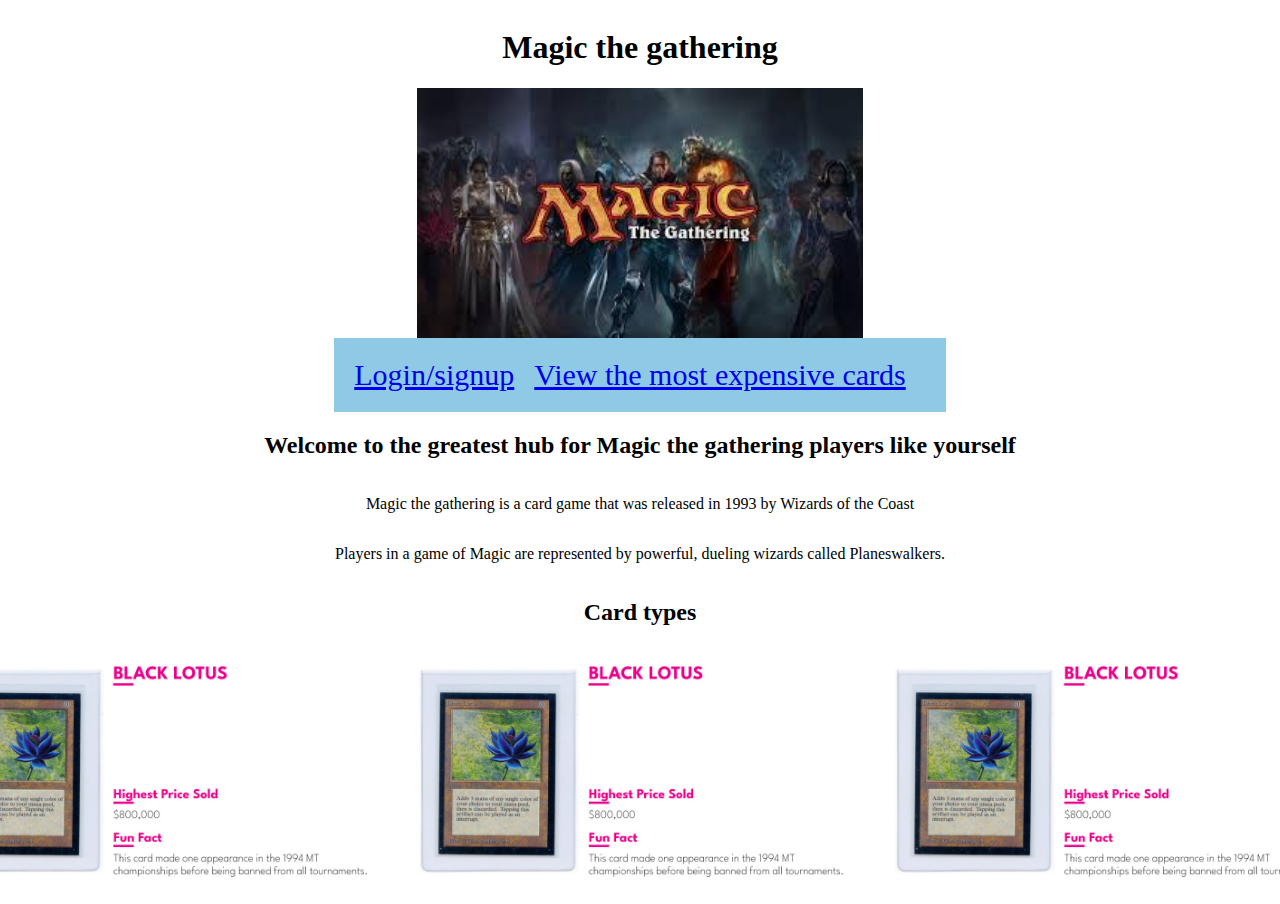
==== Index.html @ d0585454 "Changed nav bar" ====
<!DOCTYPE html>
<html lang="en">
  <head>
    <meta charset="UTF-8" />
    <meta name="viewport" content="width=device-width, initial-scale=1.0" />
    <title>Magic the gathering</title>
    <link rel="stylesheet" href="styles/styles.css" />
  </head>
  <body>
    <style>
      .cards {
        display: flex;
      }
      img {
        height: 250px;
      }
    </style>
    <h1>Magic the gathering</h1>
    <img src="Images/MTG.jpg" alt="" />
    <div class="nav">
      <a href="Login.html">Login/signup</a>
      <a href="Prices.html">View the most expensive cards</a>
    </div>
    <h2>
      Welcome to the greatest hub for Magic the gathering players like yourself
    </h2>
    <div>
      <p>
        Magic the gathering is a card game that was released in 1993 by Wizards
        of the Coast
      </p>
    </div>
    <div>
      <p>
        Players in a game of Magic are represented by powerful, dueling wizards
        called Planeswalkers.
      </p>
    </div>
    <h2>Card types</h2>
    <div class="cards">
      <img src="Images/AP_Blog_MTG_Cards_Black_Lotus.jpg" alt="" />
      <img src="Images/AP_Blog_MTG_Cards_Black_Lotus.jpg" alt="" />
      <img src="Images/AP_Blog_MTG_Cards_Black_Lotus.jpg" alt="" />
    </div>
  </body>
</html>
---- styles/styles.css ----
.nav {
  display: flex;
  padding: 20px;
  font-size: 30px;
  background-color: #8ecae6;
}

div a {
  margin-right: 20px;
}
body {
  display: flex;
  flex-direction: column;
  align-items: center;
  text-align: center;
}
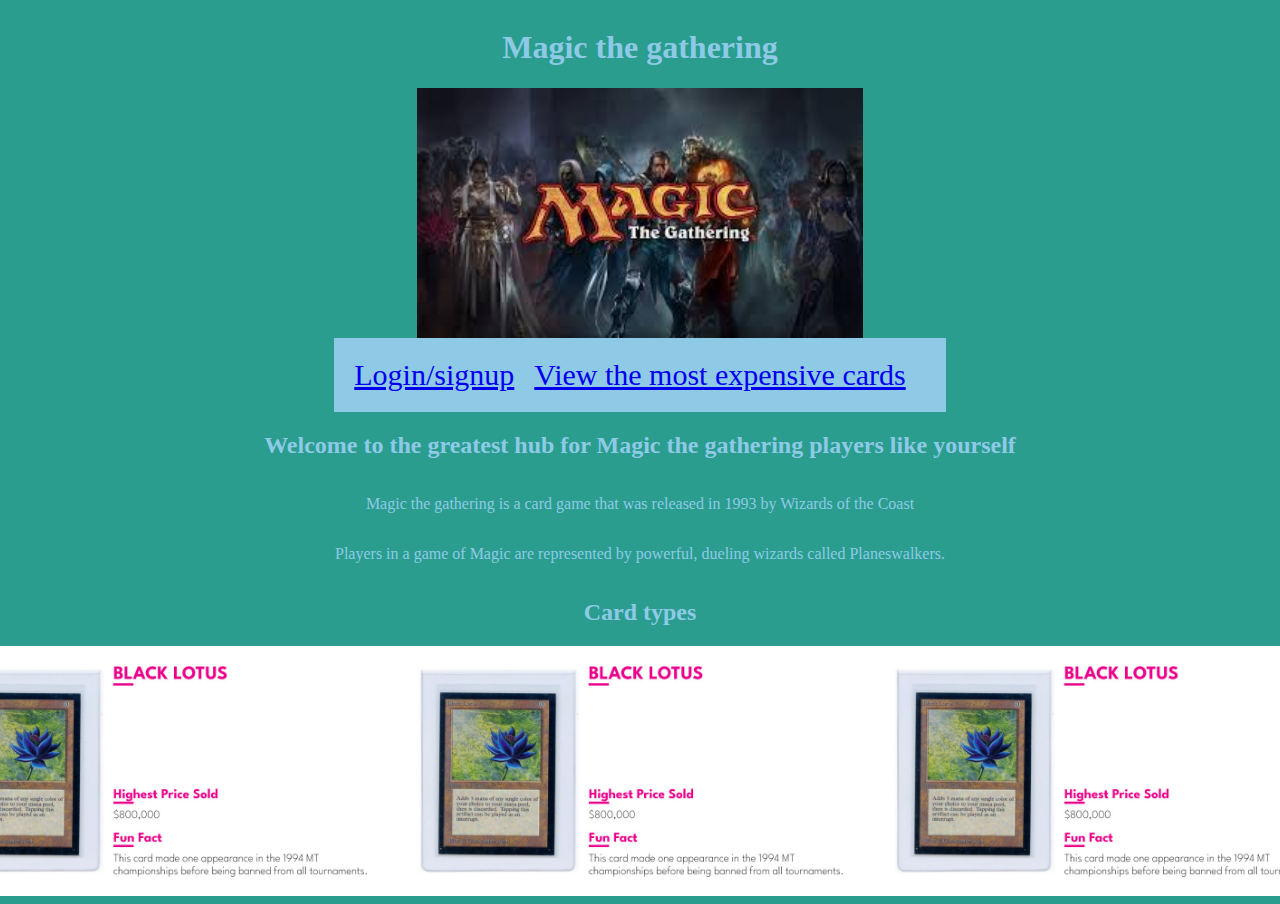
==== commit fdd24f7f: "Added body styles" ====
--- a/Index.html
+++ b/Index.html
@@ -8,6 +8,10 @@
   </head>
   <body>
     <style>
+      body {
+        background-color: #2a9d8f;
+        color: #8ecae6;
+      }
       .cards {
         display: flex;
       }
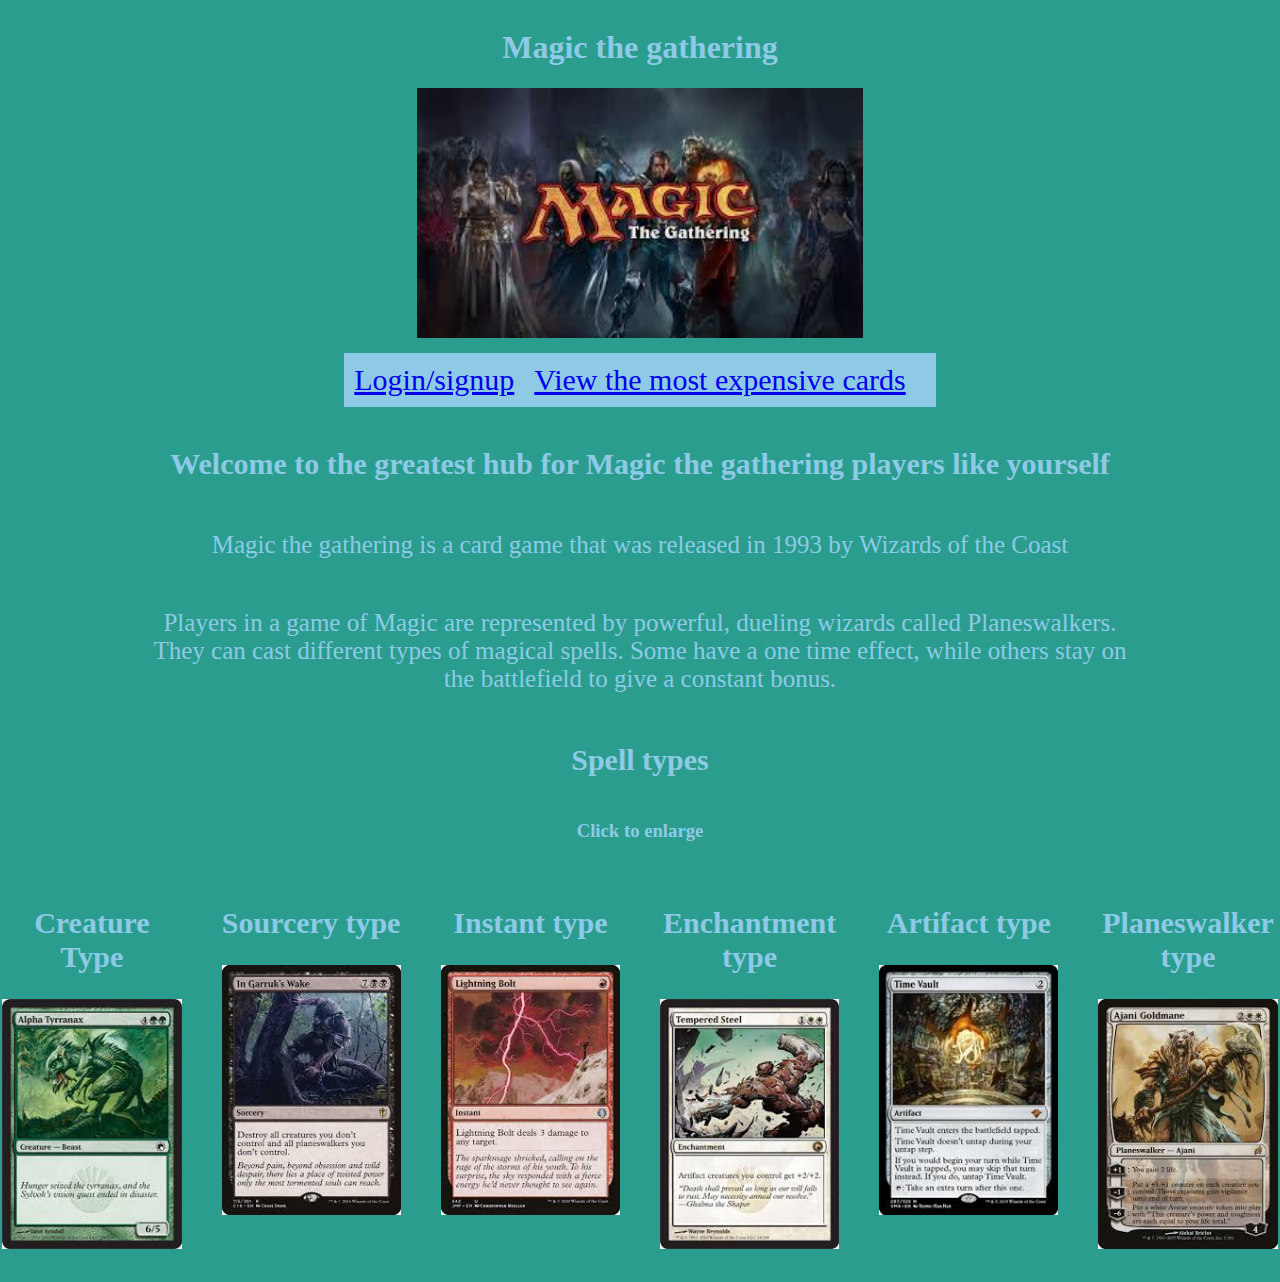
==== commit 24085d03: "Added animations" ====
--- a/Index.html
+++ b/Index.html
@@ -12,11 +12,28 @@
         background-color: #2a9d8f;
         color: #8ecae6;
       }
+      body p {
+        font-size: 25px;
+      }
+      body > h2 {
+        font-size: 30px;
+      }
       .cards {
         display: flex;
       }
       img {
         height: 250px;
+      }
+      .cardtype {
+        margin: 20px;
+        font-size: 20px;
+        transition-property: all;
+        transition-duration: 2s;
+      }
+      .cardtype:active {
+        font-size: 40px;
+        transform: scale(200%);
+        background-color: blue;
       }
     </style>
     <h1>Magic the gathering</h1>
@@ -28,23 +45,47 @@
     <h2>
       Welcome to the greatest hub for Magic the gathering players like yourself
     </h2>
-    <div>
+    <div style="width: 1000px">
       <p>
         Magic the gathering is a card game that was released in 1993 by Wizards
         of the Coast
       </p>
     </div>
-    <div>
+    <div style="width: 1000px">
       <p>
         Players in a game of Magic are represented by powerful, dueling wizards
-        called Planeswalkers.
+        called Planeswalkers. They can cast different types of magical spells.
+        Some have a one time effect, while others stay on the battlefield to
+        give a constant bonus.
       </p>
     </div>
-    <h2>Card types</h2>
+    <h2>Spell types</h2>
+    <h3>Click to enlarge</h3>
     <div class="cards">
-      <img src="Images/AP_Blog_MTG_Cards_Black_Lotus.jpg" alt="" />
-      <img src="Images/AP_Blog_MTG_Cards_Black_Lotus.jpg" alt="" />
-      <img src="Images/AP_Blog_MTG_Cards_Black_Lotus.jpg" alt="" />
+      <div class="cardtype">
+        <h2>Creature Type</h2>
+        <img src="Images/Creature.jpg" alt="" />
+      </div>
+      <div class="cardtype">
+        <h2>Sourcery type</h2>
+        <img src="Images/sourcery.jpg" alt="" />
+      </div>
+      <div class="cardtype">
+        <h2>Instant type</h2>
+        <img src="Images/Instant.jpg" alt="" />
+      </div>
+      <div class="cardtype">
+        <h2>Enchantment type</h2>
+        <img src="Images/Enchantment.jpg" alt="" />
+      </div>
+      <div class="cardtype">
+        <h2>Artifact type</h2>
+        <img src="Images/artifact.jpg" alt="" />
+      </div>
+      <div class="cardtype">
+        <h2>Planeswalker type</h2>
+        <img src="Images/planeswalker.jpg" alt="" />
+      </div>
     </div>
   </body>
 </html>
--- a/styles/styles.css
+++ b/styles/styles.css
@@ -3,6 +3,8 @@
   padding: 20px;
   font-size: 30px;
   background-color: #8ecae6;
+  margin: 15px;
+  padding: 10px;
 }
 
 div a {
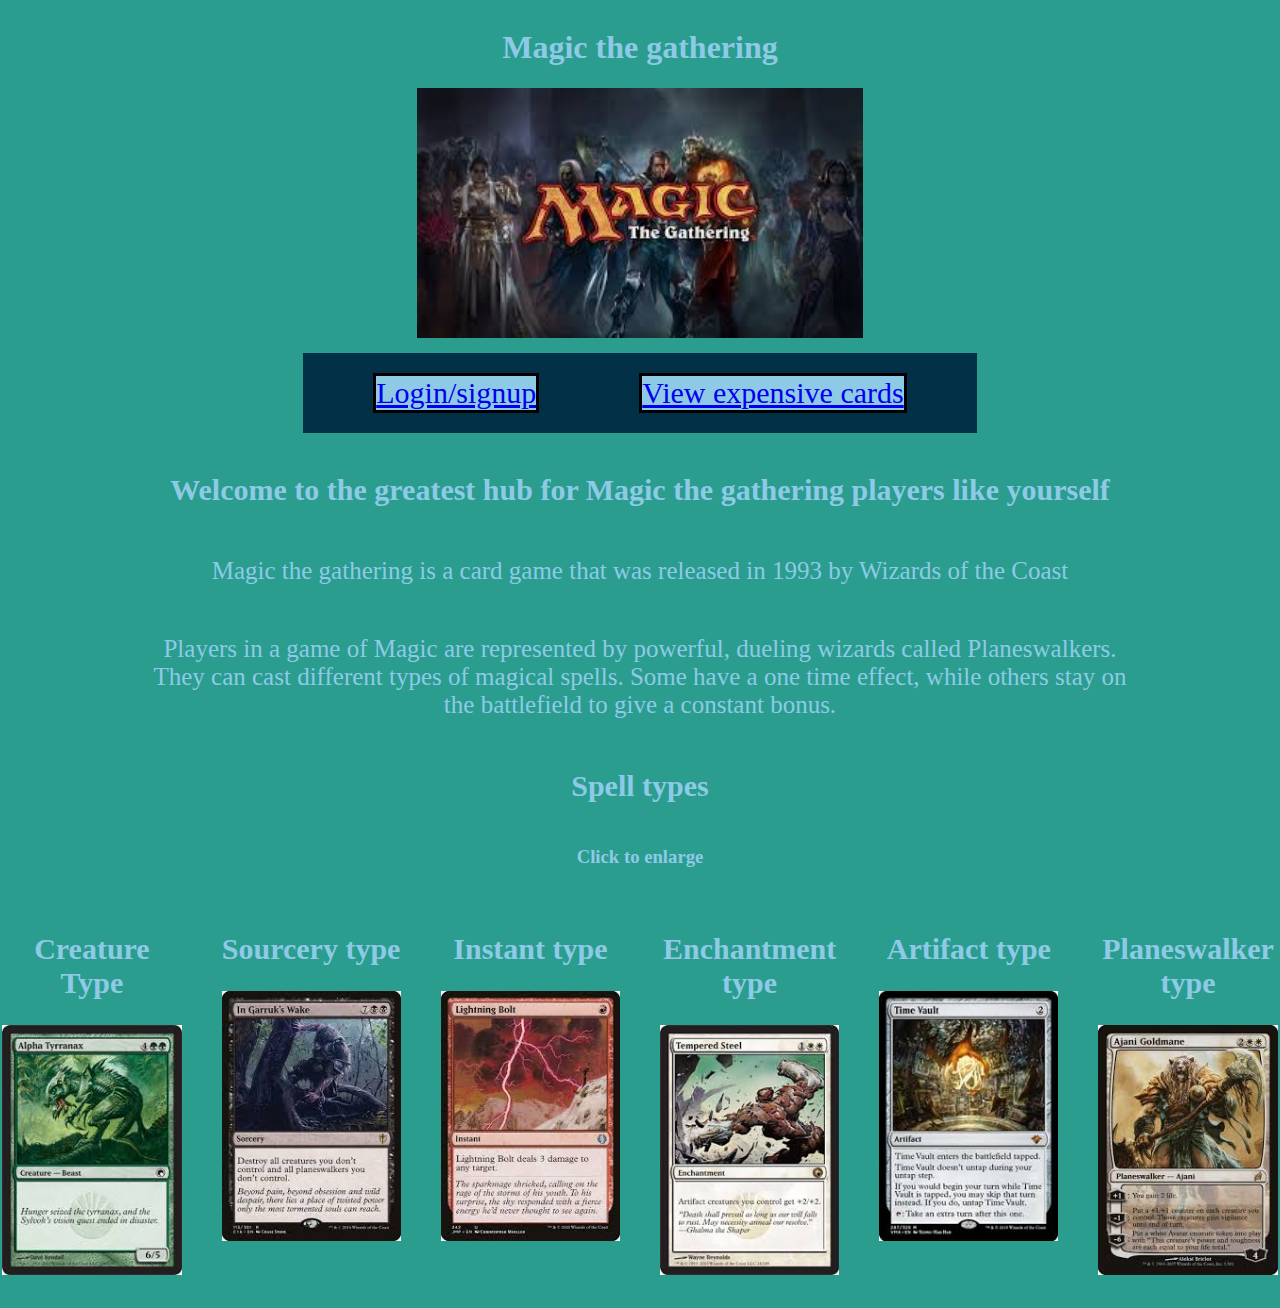
==== commit 4d58a604: "Modified nav bar" ====
--- a/Index.html
+++ b/Index.html
@@ -40,7 +40,7 @@
     <img src="Images/MTG.jpg" alt="" />
     <div class="nav">
       <a href="Login.html">Login/signup</a>
-      <a href="Prices.html">View the most expensive cards</a>
+      <a href="Prices.html">View expensive cards</a>
     </div>
     <h2>
       Welcome to the greatest hub for Magic the gathering players like yourself
--- a/styles/styles.css
+++ b/styles/styles.css
@@ -2,13 +2,16 @@
   display: flex;
   padding: 20px;
   font-size: 30px;
-  background-color: #8ecae6;
+  background-color: #023047;
   margin: 15px;
-  padding: 10px;
 }
 
 div a {
-  margin-right: 20px;
+  margin-right: 50px;
+  margin-left: 50px;
+  border: solid black;
+  background-color: #023047;
+  background-color: #8ecae6;
 }
 body {
   display: flex;
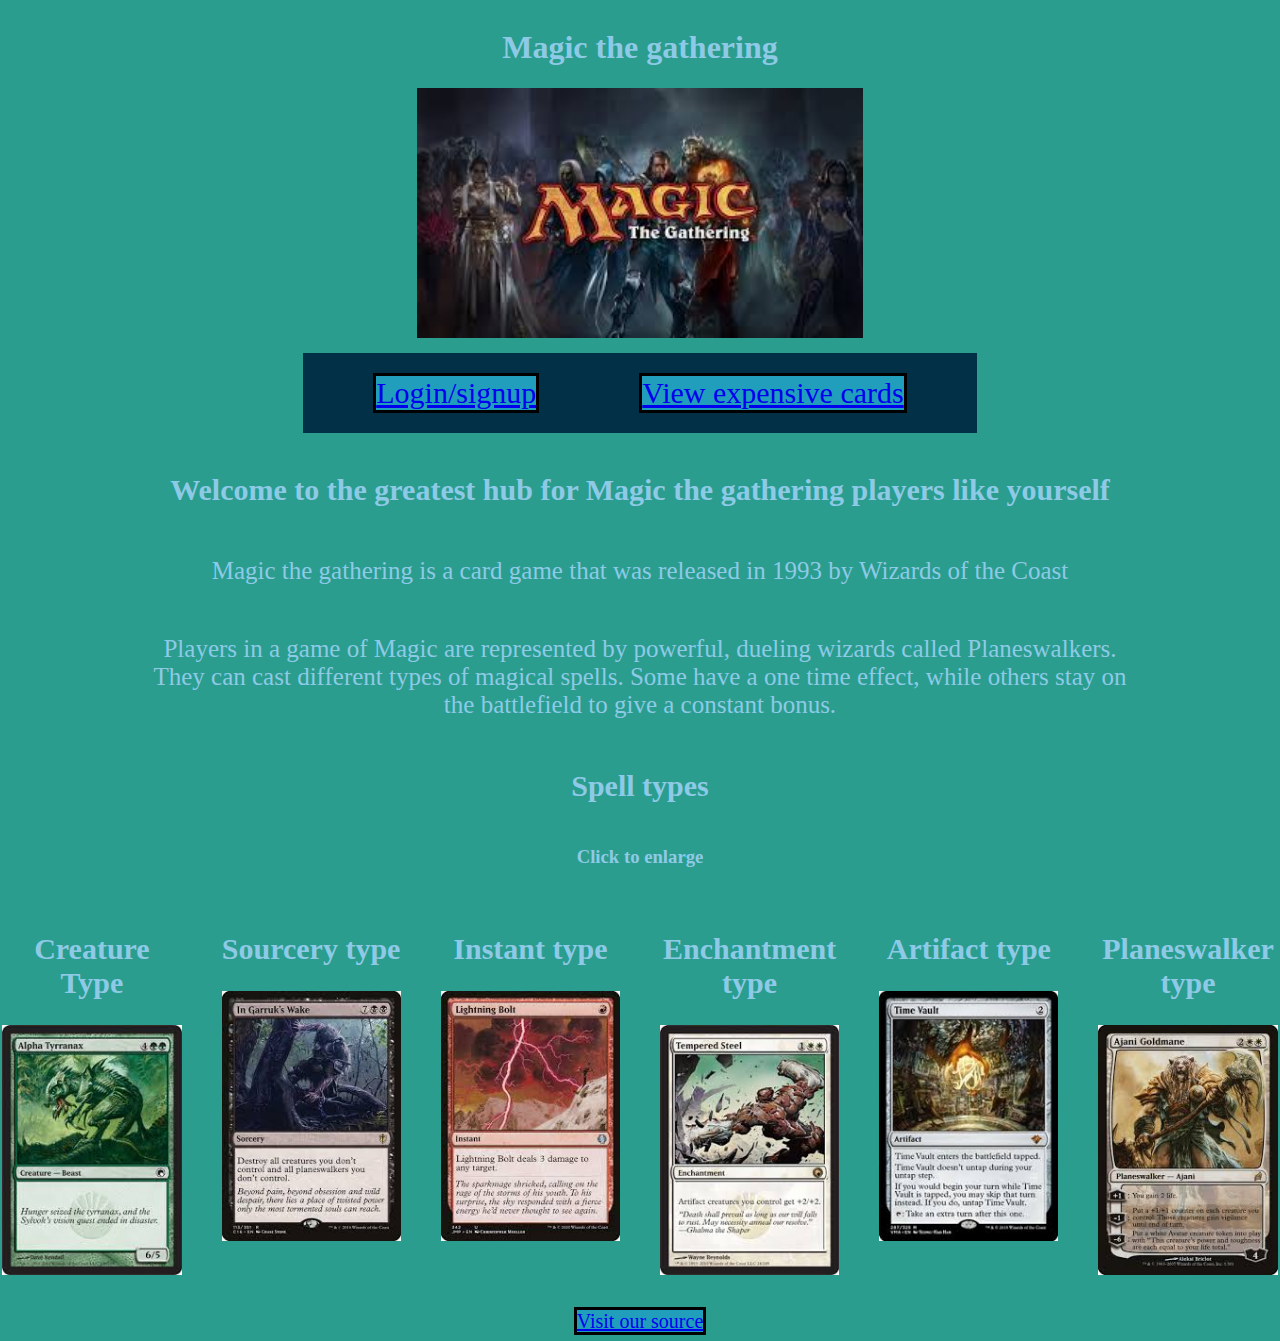
==== commit 320aca5a: "Added link for wiki info page" ====
--- a/Index.html
+++ b/Index.html
@@ -87,5 +87,10 @@
         <img src="Images/planeswalker.jpg" alt="" />
       </div>
     </div>
+    <div style="font-size: 20px; margin-top: 10px">
+      <a href="https://en.wikipedia.org/wiki/Magic:_The_Gathering"
+        >Visit our source</a
+      >
+    </div>
   </body>
 </html>
--- a/styles/styles.css
+++ b/styles/styles.css
@@ -10,8 +10,7 @@
   margin-right: 50px;
   margin-left: 50px;
   border: solid black;
-  background-color: #023047;
-  background-color: #8ecae6;
+  background-color: #219ebc;
 }
 body {
   display: flex;
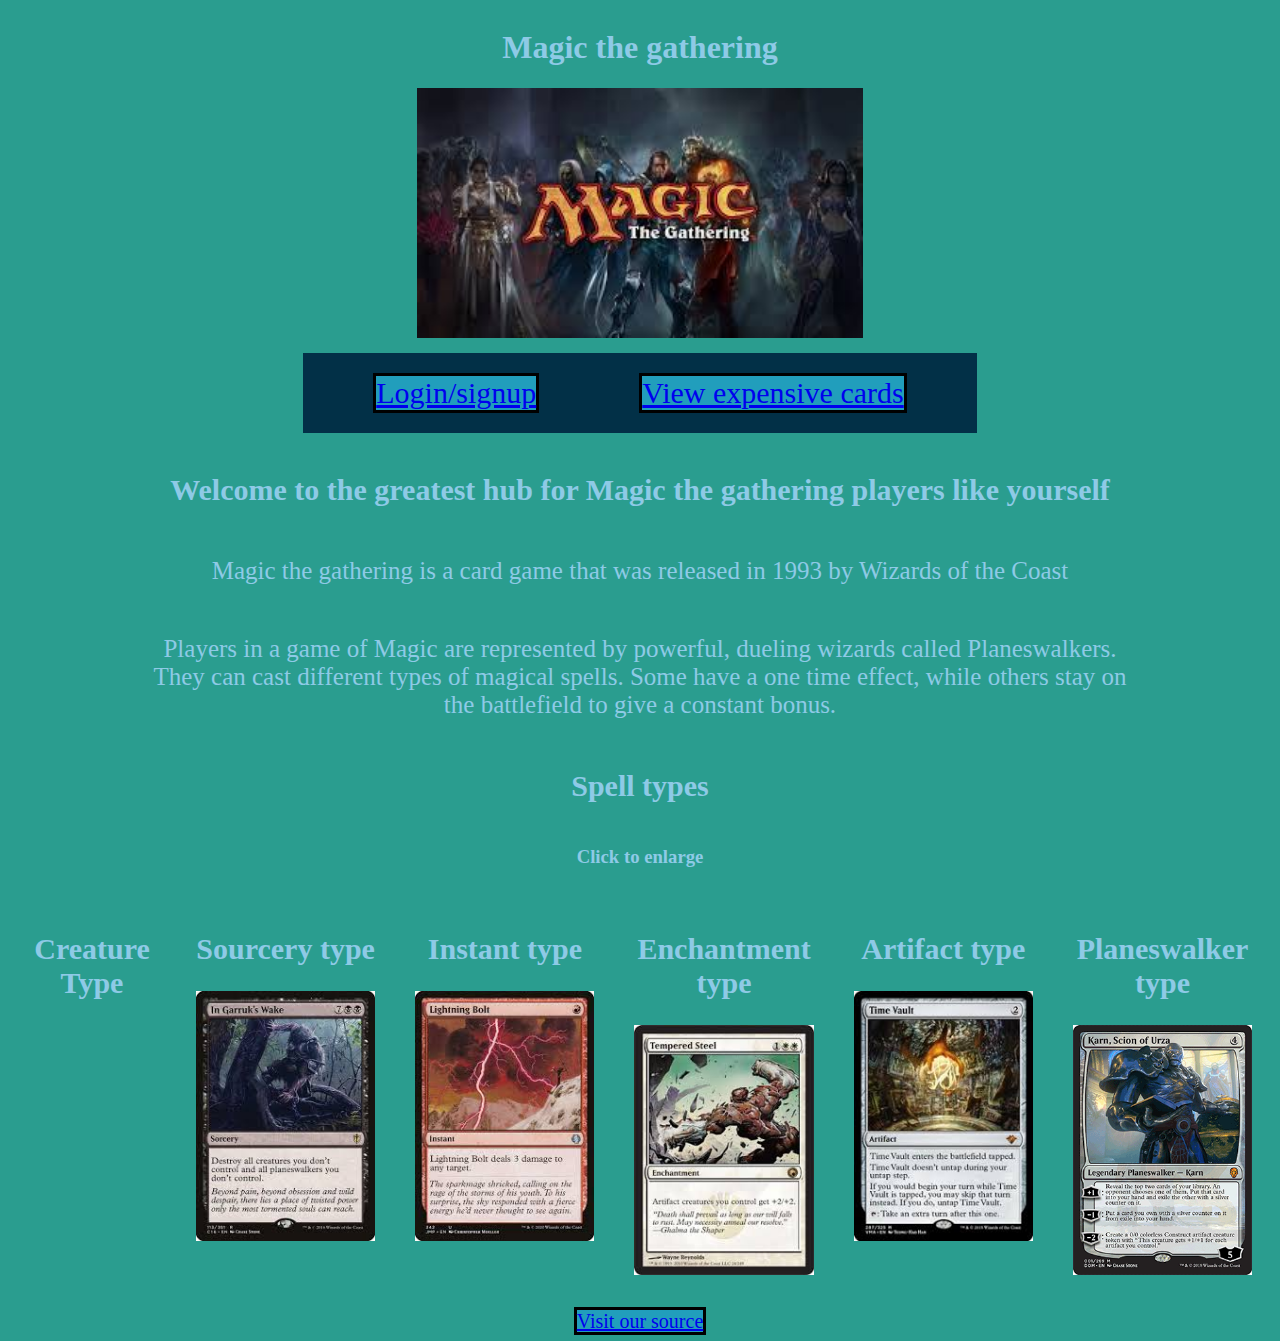
==== commit 94dd9441: "New gifs" ====
--- a/Index.html
+++ b/Index.html
@@ -64,7 +64,7 @@
     <div class="cards">
       <div class="cardtype">
         <h2>Creature Type</h2>
-        <img src="Images/Creature.jpg" alt="" />
+        <img src="Images/Creature.gif" alt="" />
       </div>
       <div class="cardtype">
         <h2>Sourcery type</h2>
@@ -84,7 +84,7 @@
       </div>
       <div class="cardtype">
         <h2>Planeswalker type</h2>
-        <img src="Images/planeswalker.jpg" alt="" />
+        <img src="Images/Walker.gif" alt="" />
       </div>
     </div>
     <div style="font-size: 20px; margin-top: 10px">
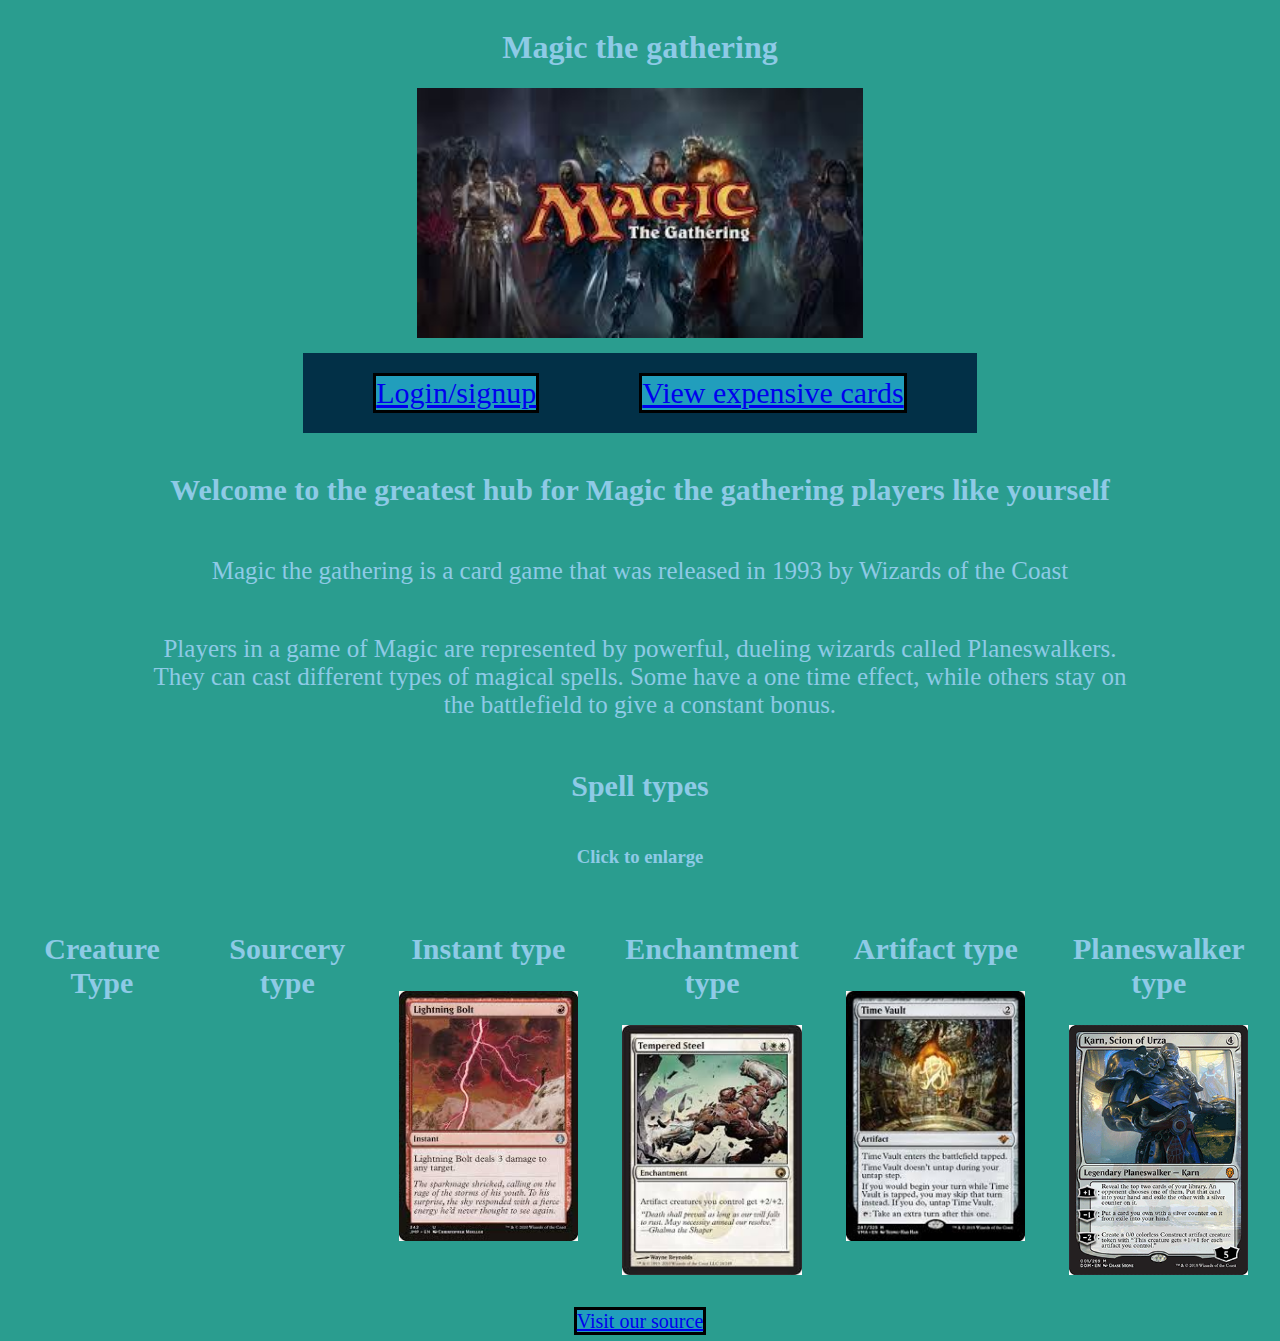
==== commit 2d9d2bfe: "New gif" ====
--- a/Index.html
+++ b/Index.html
@@ -68,7 +68,7 @@
       </div>
       <div class="cardtype">
         <h2>Sourcery type</h2>
-        <img src="Images/sourcery.jpg" alt="" />
+        <img src="Images/sourcery.gif" alt="" />
       </div>
       <div class="cardtype">
         <h2>Instant type</h2>
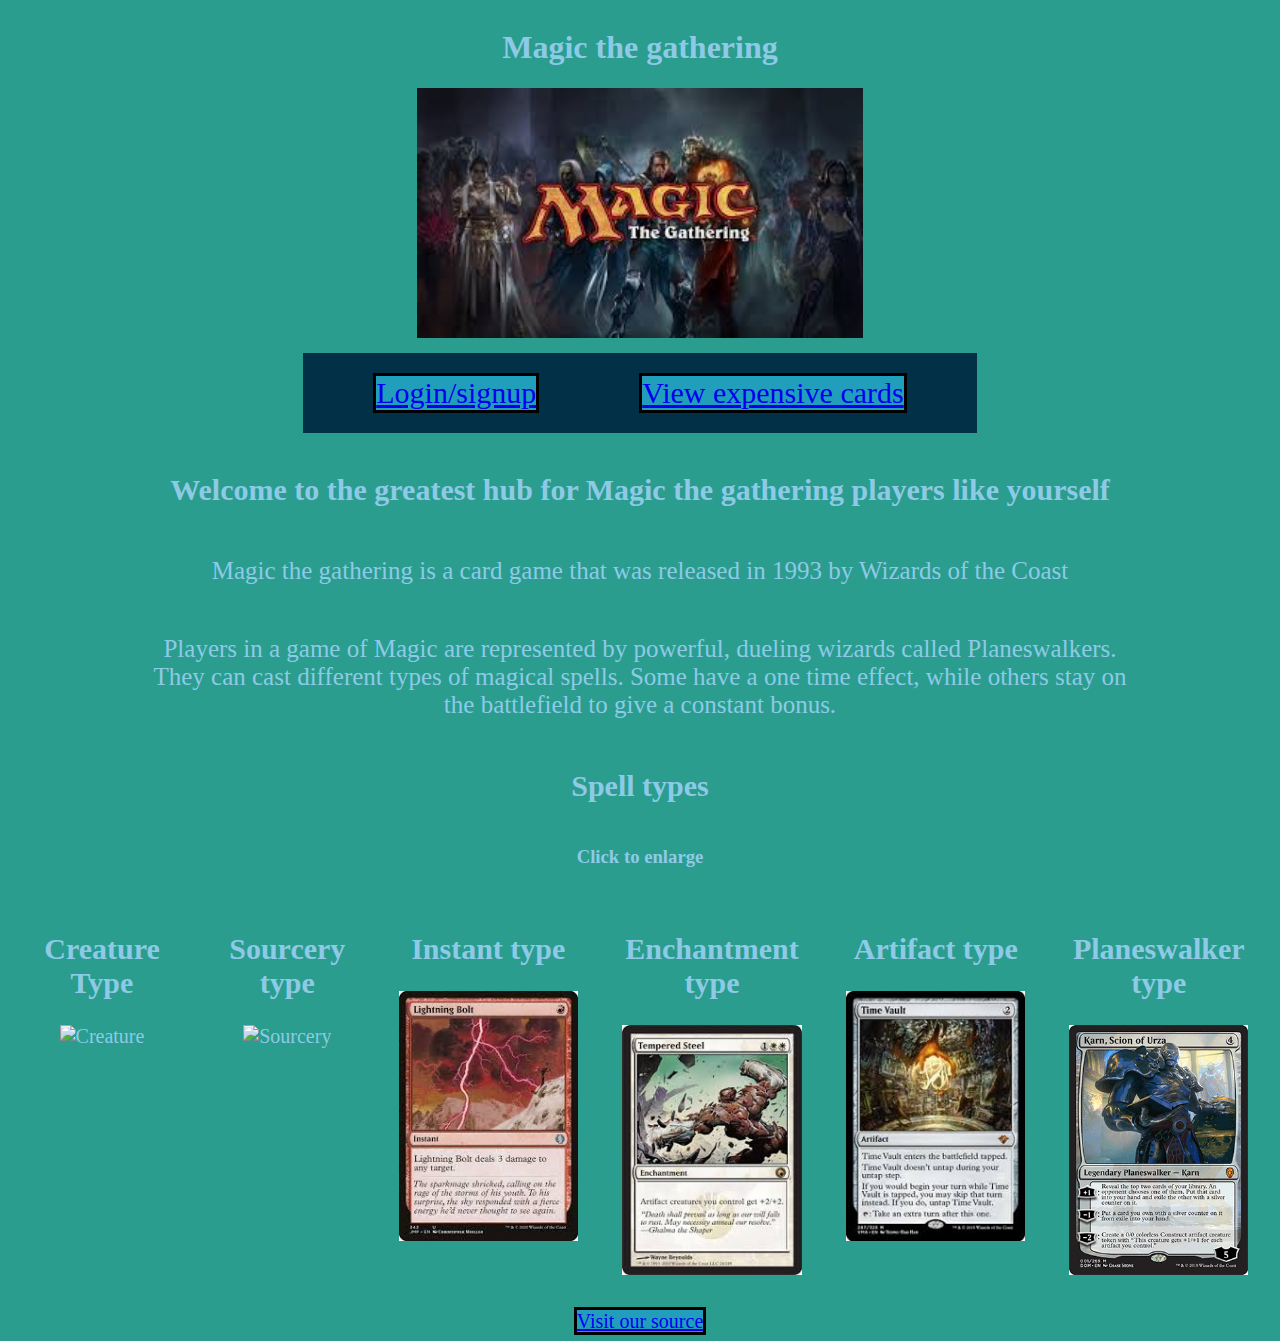
==== commit 76428326: "Fixed alt tags" ====
--- a/Index.html
+++ b/Index.html
@@ -64,27 +64,27 @@
     <div class="cards">
       <div class="cardtype">
         <h2>Creature Type</h2>
-        <img src="Images/Creature.gif" alt="" />
+        <img src="Images/Creature.gif" alt="Creature" />
       </div>
       <div class="cardtype">
         <h2>Sourcery type</h2>
-        <img src="Images/sourcery.gif" alt="" />
+        <img src="Images/sourcery.gif" alt="Sourcery" />
       </div>
       <div class="cardtype">
         <h2>Instant type</h2>
-        <img src="Images/Instant.jpg" alt="" />
+        <img src="Images/Instant.jpg" alt="Instant" />
       </div>
       <div class="cardtype">
         <h2>Enchantment type</h2>
-        <img src="Images/Enchantment.jpg" alt="" />
+        <img src="Images/Enchantment.jpg" alt="Enchantment" />
       </div>
       <div class="cardtype">
         <h2>Artifact type</h2>
-        <img src="Images/artifact.jpg" alt="" />
+        <img src="Images/artifact.jpg" alt="Artifact" />
       </div>
       <div class="cardtype">
         <h2>Planeswalker type</h2>
-        <img src="Images/Walker.gif" alt="" />
+        <img src="Images/Walker.gif" alt="Walker" />
       </div>
     </div>
     <div style="font-size: 20px; margin-top: 10px">
